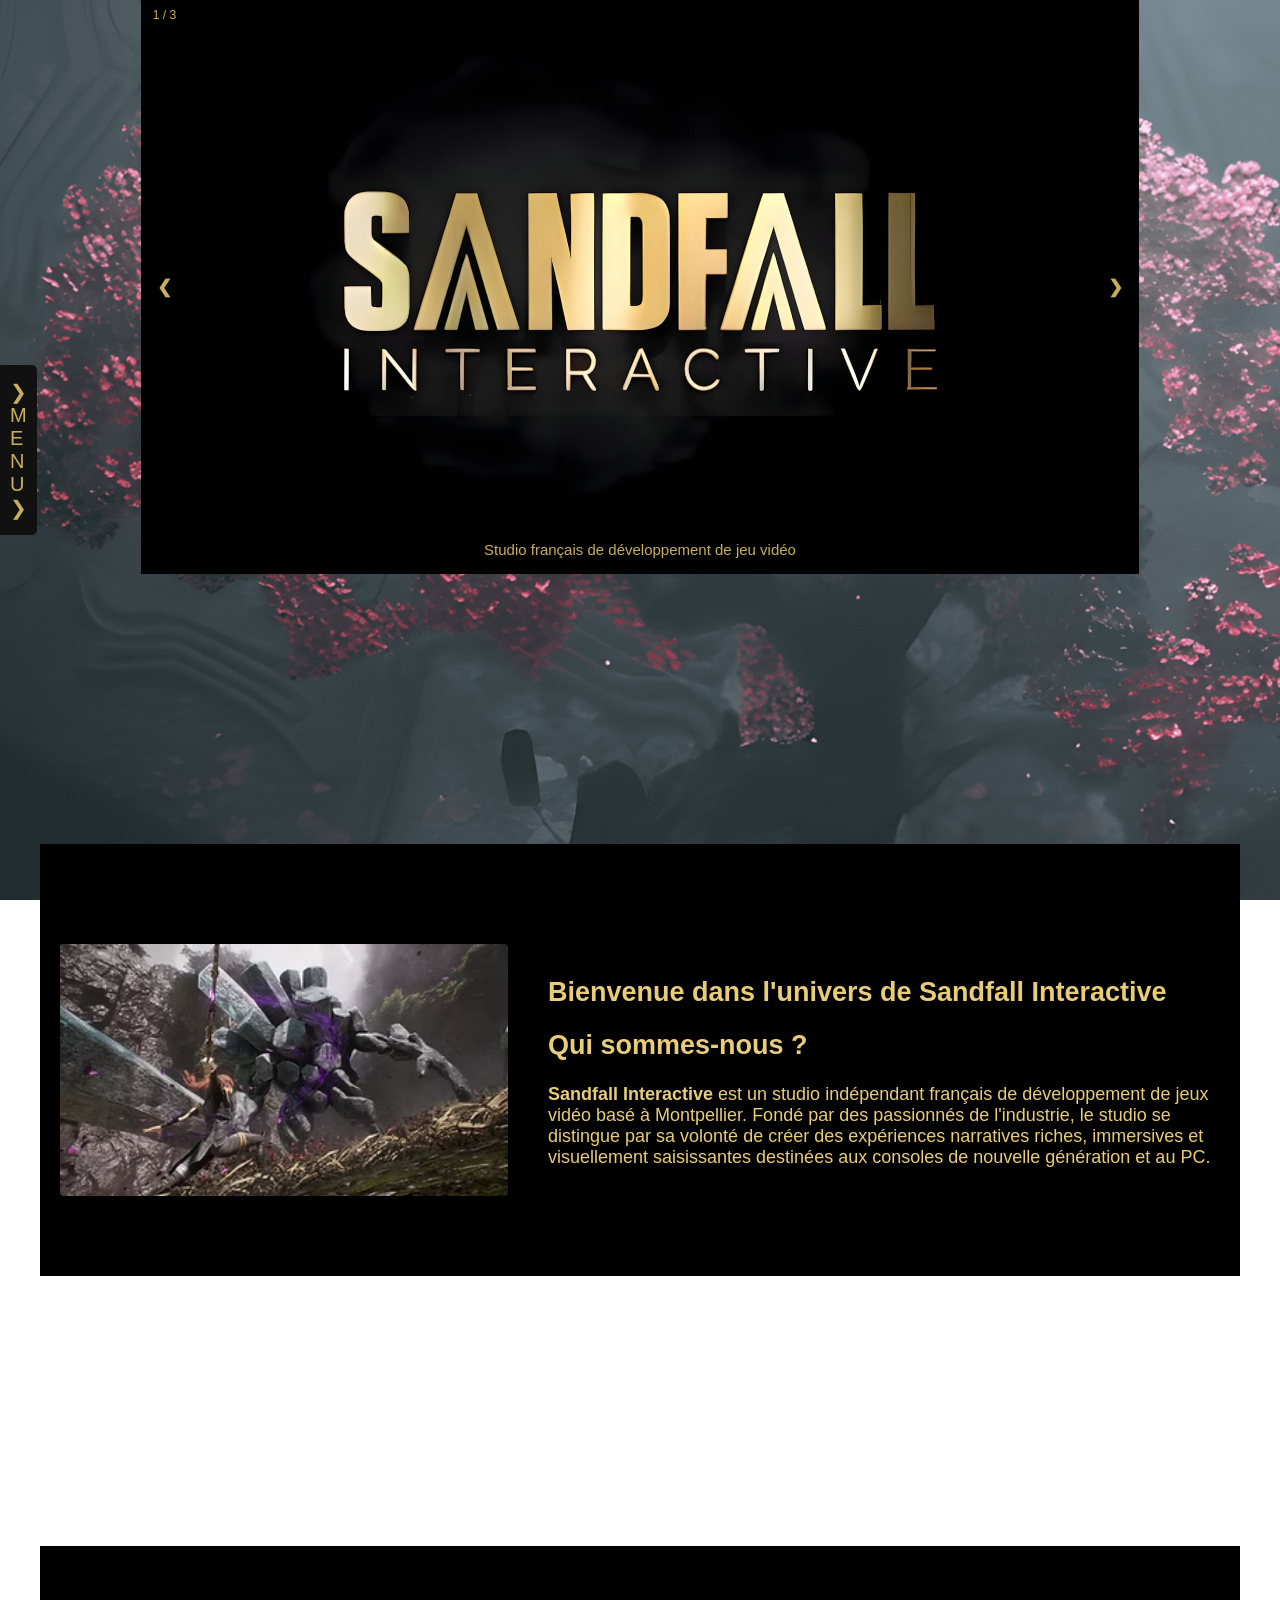
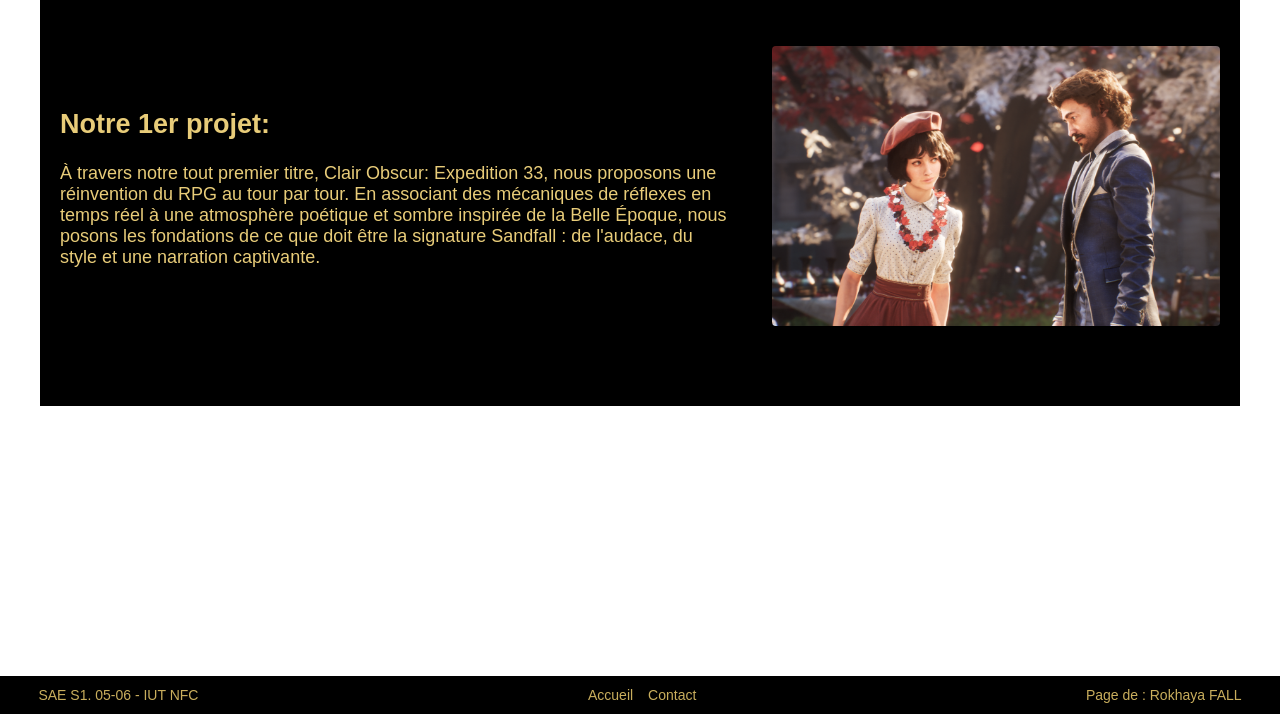
==== index.html @ 835717da "Update index.html" ====
<!DOCTYPE html>
<html lang="fr">
<head>
<meta charset="UTF-8">
<meta name="viewport" content="width=device-width, initial-scale=1">
<link rel="icon" type="image/x-icon" href="images/favicon.ico">
<title>Sandfall interactive</title>
<link href="style.css" rel="stylesheet">
</head>
<body>

<!--  Menu Sidebar -->
<span id="openBtn" class="open-btn" onclick="openNav()">&#10095;<br>M<br>E<br>N<br>U<br>&#10095;</span>
   
	<div id="mySidenav" class="sidenav">
		<a href="javascript:void(0)" class="closebtn" onclick="closeNav()">&times;</a>
	  <a href="index.html">Accueil</a>
      <a href="page2.html">Histoire</a>
      <a href="page3.html">Contact</a>
	  <a href="page4.html">Economie</a>
      <a href="page5.html">Identité Artistique</a>
      <a href="https://www.sandfall.co/" target="_blank"> Site officiel</a>
  </div>







<!--SECTION DE CONTENU (PARALLAXE & SLIDESHOW) -->

<div class="content-block2">
  <header class="parallax"></header>

  <div class="slideshow-container">
    
    <div class="mySlides fade">
      <div class="numbertext">1 / 3</div>
      <img src="images/SandfallInteractive.jpg" style="width:100%" alt="Chat mignon 1">
      <div class="text">Studio français de développement de jeu vidéo</div>
    </div>

    <div class="mySlides fade">
      <div class="numbertext">2 / 3</div>
      <img src="images/img_ppt.avif" style="width:100%" alt="Clair Obscur">
      <div class="text">Création de jeux vidéo narratifs et immersifs</div>
    </div>

    <div class="mySlides fade">
      <div class="numbertext">3 / 3</div>
      <img src="images/GroupeSandFall.png" style="width:100%" alt="Chouette 1">
      <div class="text">Une équipe révolutionnaire</div>
    </div>

    <!-- (bouton Précédent) / (bouton Suivant) -->
    <button type="button" class="prev" onclick="plusSlides(-1)" aria-label="Image précédente">❮</button>
    <button type="button" class="next" onclick="plusSlides(1)" aria-label="Image suivante">❯</button>
  </div>
  
  
</div>

<!--SEPARATION et DEUXIÈME SECTION -->

<!-- Espacement visuel effet parallaxe -->
<div class="parallax-spacer"></div>

<!-- Deuxième bloc de contenu -->
<section class="content-block">
	<div class ="media-block">
		<div class="media-image">
		<img src="images/img_accueil.avif" alt="Illustration Sandfall">
		</div>
		<div class="media-text">
		<h1>Bienvenue dans l'univers de Sandfall Interactive</h1>
			
		<h2>Qui sommes-nous ?</h2>
  <p>
  <strong>Sandfall Interactive</strong> est un studio indépendant français de développement de jeux vidéo basé à Montpellier. Fondé par des passionnés de l'industrie, le studio se distingue par sa volonté de créer des expériences narratives riches, immersives et visuellement saisissantes destinées aux consoles de nouvelle génération et au PC.
</p>
</div>
</div>
</section>

<div class="parallax-spacer"></div>

<section class="content-block">
	<div class="media-block reverse">
		<div class="media-image">
		<img src="images/img_clairobscur.png" alt="Illustration Sandfall">
		</div>
		<div class="media-text">
			<h2>Notre 1er projet: </h2>
			<p>
			À travers notre tout premier titre, Clair Obscur: Expedition 33, nous proposons une réinvention du RPG au tour par tour. En associant des mécaniques de réflexes en temps réel à une atmosphère poétique et sombre inspirée de la Belle Époque, nous posons les fondations de ce que doit être la signature Sandfall : de l'audace, du style et une narration captivante.
			</p>
		</div>
		</div>
		</section>

<!-- Image de fond parallaxe finale -->
<div class="parallax"></div>
<script>
/*
   INITIALISATION DU CARROUSEL
  */

// Indice de la diapositive actuellement affichée (commence à 1)
let slideIndex = 1;

// Lancement du carrousel au chargement de la page
showSlides(slideIndex);


/* 2. FONCTIONS DE NAVIGATION (ÉVÉNEMENTS) */

/**
 * Avance ou recule d'un nombre 'n' de diapositives (boutons Précédent / Suivant)
 */
function plusSlides(n) {
  showSlides(slideIndex += n);
}

/**
 * Affiche directement la diapositive 'n' (clic sur un point de navigation)
 */
function currentSlide(n) {
  showSlides(slideIndex = n);
}


/* MOTEUR D'AFFICHAGE DU SLIDESHOW */

/**
 * Gère le masquage/affichage des images et la mise à jour des points de navigation
 */
function showSlides(n) {
  // Récupération de tous les éléments du slider dans le DOM
  let slides = document.getElementsByClassName("mySlides");
  let dots = document.getElementsByClassName("dot");
  
  // Boucle de défilement : si on dépasse la dernière image, on revient à la première
  if (n > slides.length) { 
    slideIndex = 1; 
  }    
  
  // Si on remonte avant la première image, on passe à la dernière
  if (n < 1) { 
    slideIndex = slides.length; 
  }
  
  // Masque toutes les diapositives
  for (let i = 0; i < slides.length; i++) {
    slides[i].style.display = "none";  
  }
  
  // Retire la classe "active" de tous les points de navigation
  for (let i = 0; i < dots.length; i++) {
    dots[i].className = dots[i].className.replace(" active", "");
  }
  
  // Affiche la diapositive courante et active le point correspondant
  slides[slideIndex - 1].style.display = "block";  
  dots[slideIndex - 1].className += " active";
}

function openNav() {
  // Ouvre la sidebar
  document.getElementById("mySidenav").style.width = "250px";
  // Cache le bouton "MENU" de gauche
  document.getElementById("openBtn").style.display = "none";
}

function closeNav() {
  // Ferme la sidebar
  document.getElementById("mySidenav").style.width = "0";
  // Fait réapparaître le bouton "MENU" de gauche
  document.getElementById("openBtn").style.display = "block";
}
</script>

<footer class="site-footer">
  <div class="footer-container">
    
    <div class="footer-item brand">
      <span>SAE S1. 05-06 - IUT NFC</span>
    </div>
   
    <div class="footer-item links">
      <a href="index.html" >Accueil</a>
      <a href="page3.html" >Contact</a>
    </div>

   
    <div class="footer-item copyright">
      <p> Page de : Rokhaya FALL  </p>
    </div>
  </div>
</footer>
	
</body>
</html>
---- style.css ----
/* STYLES GÉNÉRAUX & BASE */

* {
  box-sizing: border-box;
}

body, 
html {
  height: 100%;
  margin: 0;
  font-family: "Helvetica", sans-serif;
}

body {
  margin: 0;
  font-family: "Helvetica", sans-serif;
  background-image: url('images/image de fond.png');
  background-attachment: fixed;
  background-position: center;
  background-repeat: no-repeat;
  background-size: cover;
}

img {
  vertical-align: middle;
}

/* SECTIONS DE CONTENU & PARALLAX */

.parallax {
  height: 30%; 
  background-attachment: fixed;
  background-position: center;
  background-repeat: no-repeat;
  background-size: cover;
}

/* Espacement entre les blocs pour aérer la page */
.parallax-spacer {
  height: 30vh;
}

/* Blocs de contenu */
.content-block {
  background-color: black; 
  padding: 60px 0 40px;
  max-width: 1200px;
  margin: 0 auto; 
}

.content-block {
  padding: 60px 20px 40px; 
  background-color: black;
  color: #E8CC79;
  font-size: 18px;
}
.content-block2 {

  width: 78%;
  margin: 0 auto; 
  background-color: white;
  font-size: 18px;
}


.content-inner{
	padding: 0 20px;
}

/* SLIDESHOW */

.slideshow-container {
  width: 100%;
  max-width: 100%;
  position: relative;
  margin: 0 auto;
}

.mySlides {
  display: none;
}

/* Boutons "Précédent" et "Suivant" */
.prev, 
.next {
  cursor: pointer;
  position: absolute;
  top: 50%;
  transform: translateY(-50%);
  width: auto;
  padding: 16px;
  color: #C9AE5D;
  font-weight: bold;
  font-size: 18px;
  transition: 0.6s ease;
  border-radius: 0 3px 3px 0;
  user-select: none;
  background: transparent;
  border: none;
}

.next {
  right: 0;
  border-radius: 3px 0 0 3px;
}

.prev:hover, 
.next:hover {
  background-color: rgba(0,0,0,0.8);
}

/* Textes et Légendes */
.text {
  color: #C9AE5D;
  font-size: 15px;
  padding: 8px 12px;
  position: absolute;
  bottom: 8px;
  width: 100%;
  text-align: center;
  text-shadow: 0 1px 3px rgba(0,0,0,0.8);
}

.numbertext {
  color: #C9AE5D;
  font-size: 12px;
  padding: 8px 12px;
  position: absolute;
  top: 0;
  text-shadow: 0 1px 3px rgba(0,0,0,0.8);
}

/* Points de navigation */
.dot {
  cursor: pointer;
  height: 15px;
  width: 15px;
  margin: 0 2px;
  background-color: #bbb;
  border-radius: 50%;
  display: inline-block;
  border: none;
  transition: background-color 0.6s ease;
}

.active, 
.dot:hover {
  background-color: #717171;
}

.fade {
  animation-name: fade;
  animation-duration: 1.5s;
}

@keyframes fade {
  from {
    opacity: .4;
  } 
  to {
    opacity: 1;
  }
}


/* PIED DE PAGE (FOOTER) */

.site-footer {
  background-color: black; 
  color: #C9AE5D;            
  padding: 1.2vh 3vw;       
  font-size: clamp(12px, 1.1vw, 14px); 
  width: 100%;
}

.footer-container {
  display: flex;
  justify-content: space-between; 
  align-items: center;            
  flex-wrap: wrap;                
  gap: 15px;                      
  max-width: 1400px;
  margin: 0 auto;
}

.footer-item {
  display: flex;
  align-items: center;
  gap: 15px; 
}

.site-footer a {
  color:#C9AE5D;
  text-decoration: none;
  transition: color 0.3s ease;
}

.site-footer a:hover {
  color: #ffffff;
}

.site-footer p {
  margin: 0;
}


/*RESPONSIVE*/

@media only screen and (max-width: 300px) {
  .prev, 
  .next, 
  .text {
    font-size: 11px;
  }
}

/*Side bar */
body {
  font-family: "Helvetica", sans-serif;
}

.sidenav {
  height: 100%;
  width: 0;
  position: fixed;
  z-index: 1;
  top: 0;
  left: 0;
  background-color: #111;
  overflow-x: hidden;
  transition: 0.5s;
  padding-top: 60px;
}

.sidenav a {
  padding: 8px 8px 8px 32px;
  text-decoration: none;
  font-size: 25px;
  color: #818181;
  display: block;
  transition: 0.3s;
}

.sidenav a:hover {
  color:#C9AE5D;
}

.sidenav .closebtn {
  position: absolute;
  top: 0;
  right: 25px;
  font-size: 36px;
  margin-left: 50px;
}

@media screen and (max-height: 450px) {
  .sidenav {padding-top: 15px;}
  .sidenav a {font-size: 18px;}
}

/* Style du bouton fléché pour ouvrir la sidebar */
.open-btn {
  position: fixed;
  left: 0;
  top: 50%;
  transform: translateY(-50%);
  background-color: #111;
  color: #C9AE5D;
  padding: 15px 10px;
  font-size: 20px;
  cursor: pointer;
  z-index: 999;
  border-radius: 0 5px 5px 0;
  transition: background-color 0.3s;
}

.open-btn:hover {
  background-color: #C9AE5D;
  color: #111;
}


/*Disposition image et texte modulable (media block)*/

.media-block {
  display: flex;
  align-items: center;
  gap: 40px; /* Espace entre l'image et le texte */
  margin: 40px 0;
  flex-wrap: wrap; /* Passe automatiquement en colonne sur les petits écrans mobiles */
}

/* Classe pour inverser l'ordre (Texte à gauche / Image à droite) */
.media-block.reverse {
  flex-direction: row-reverse;
}

.media-image {
  flex: 1;
  min-width: 280px; /* Évite que l'image ne devienne trop petite */
}

.media-image img {
  width: 100%;
  height: auto;
  border-radius: 4px; /* Optionnel : arrondit légèrement les coins */
  display: block;
}

.media-text {
  flex: 1.5; /* Le texte prend un peu plus de place que l'image */
  min-width: 280px;
}
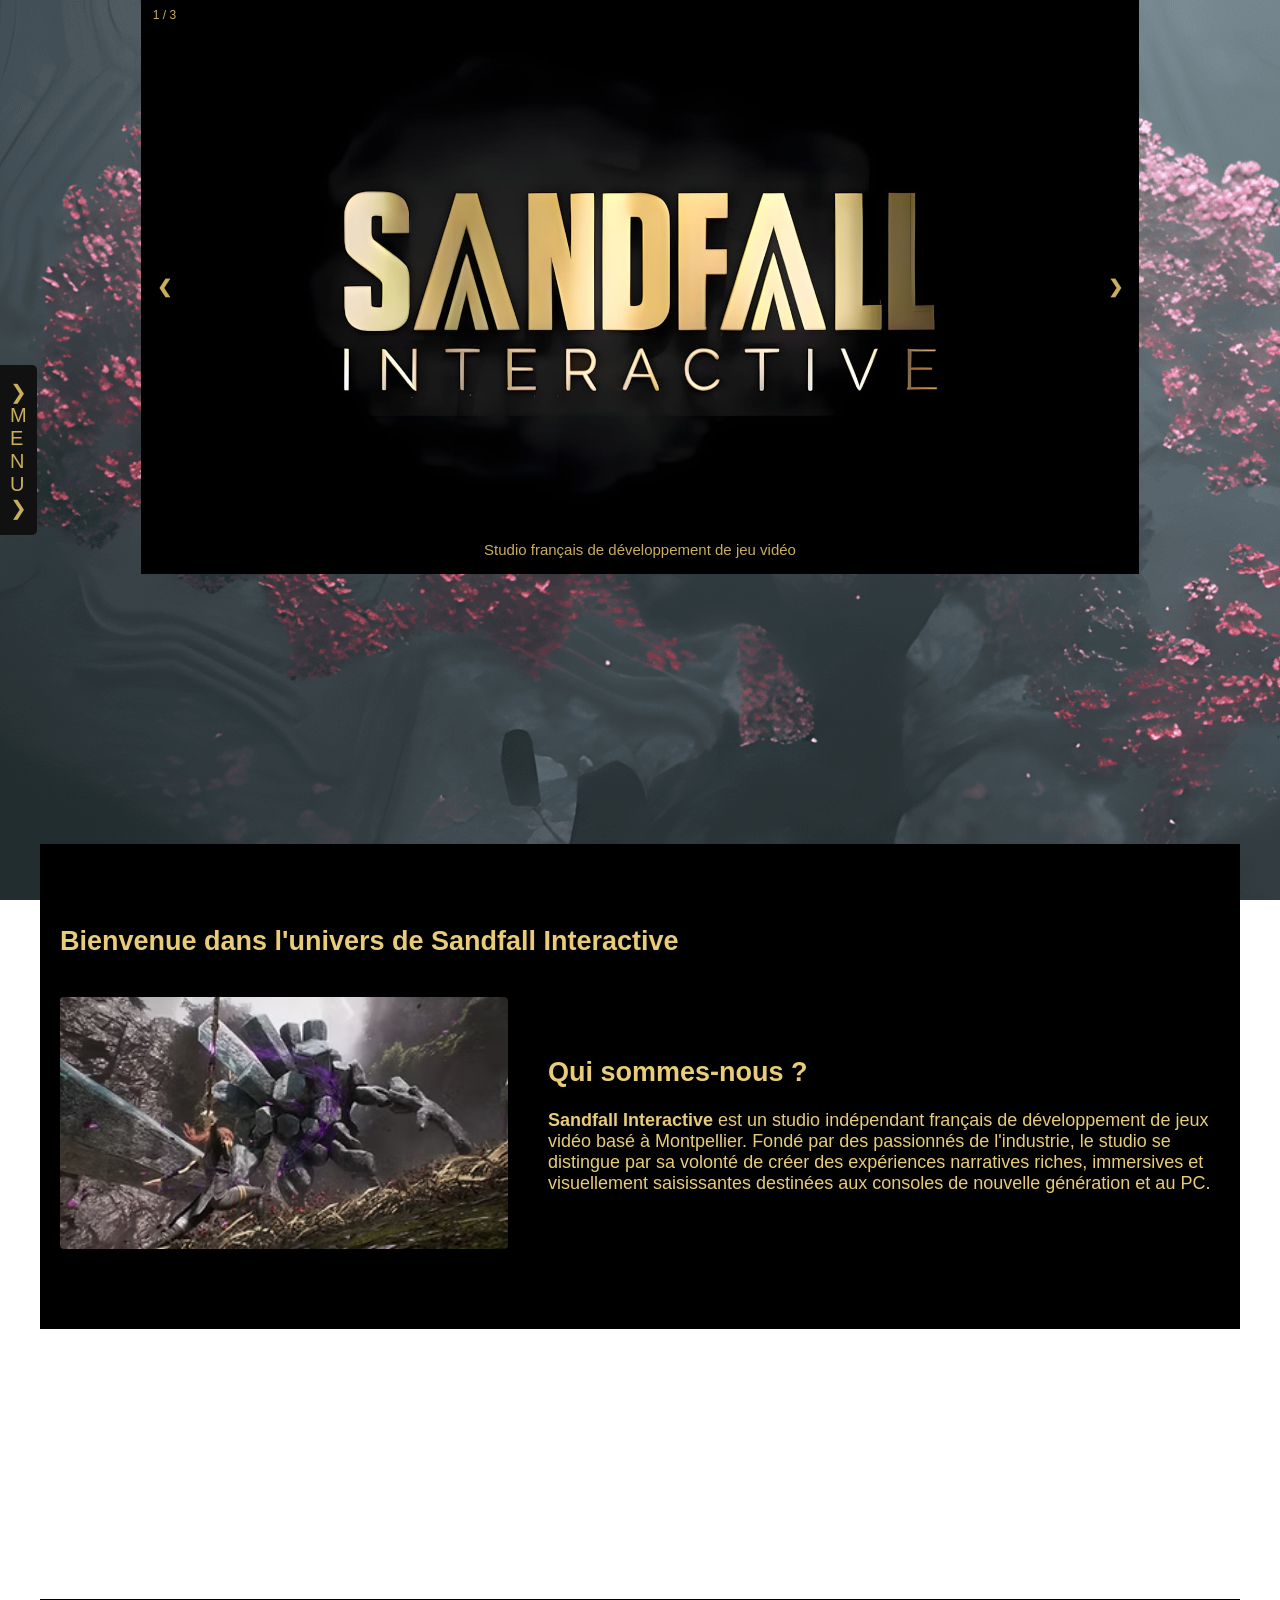
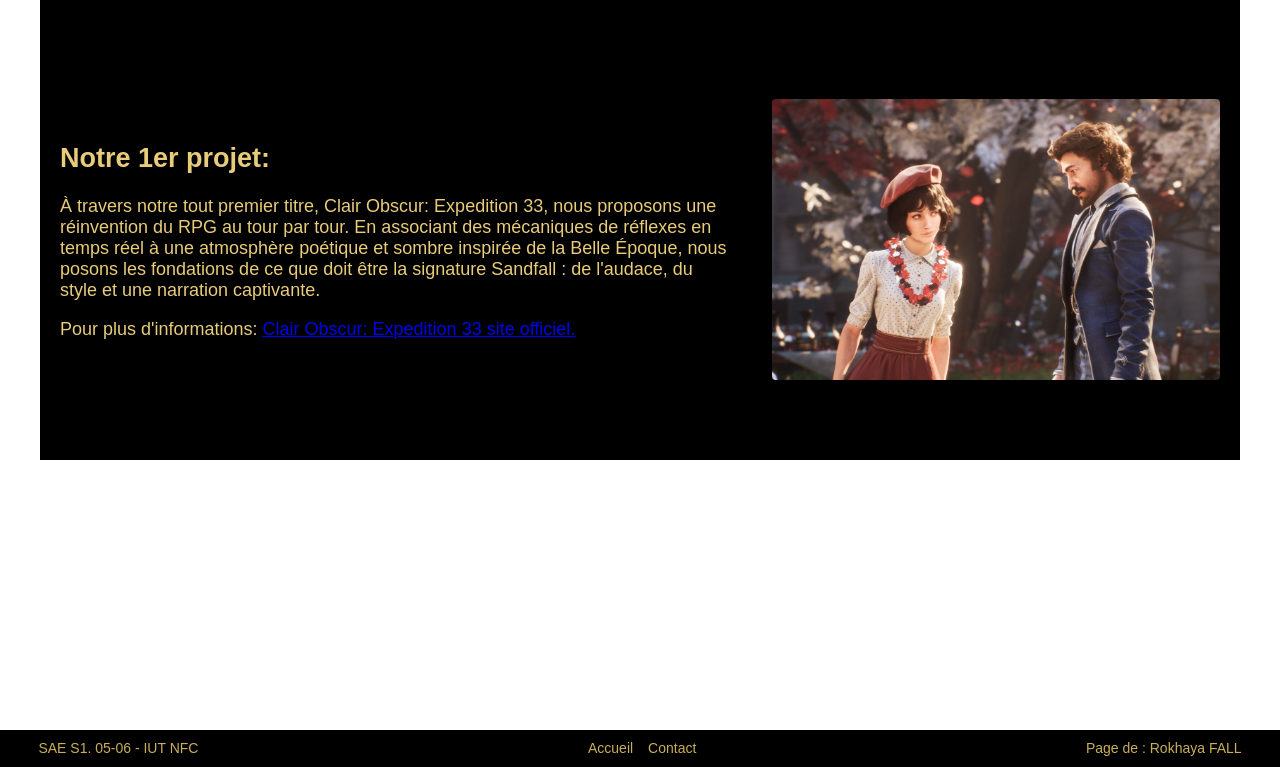
==== commit f0c92bb6: "Update index.html" ====
--- a/index.html
+++ b/index.html
@@ -18,7 +18,7 @@
       <a href="page2.html">Histoire</a>
       <a href="page3.html">Contact</a>
 	  <a href="page4.html">Economie</a>
-      <a href="page5.html">Identité Artistique</a>
+      <a href="page5.html">Développement</a>
       <a href="https://www.sandfall.co/" target="_blank"> Site officiel</a>
   </div>
 
@@ -37,7 +37,7 @@
     
     <div class="mySlides fade">
       <div class="numbertext">1 / 3</div>
-      <img src="images/SandfallInteractive.jpg" style="width:100%" alt="Chat mignon 1">
+      <img src="images/SandfallInteractive.jpg" style="width:100%" alt="Sandfall">
       <div class="text">Studio français de développement de jeu vidéo</div>
     </div>
 
@@ -49,7 +49,7 @@
 
     <div class="mySlides fade">
       <div class="numbertext">3 / 3</div>
-      <img src="images/GroupeSandFall.png" style="width:100%" alt="Chouette 1">
+      <img src="images/GroupeSandFall.png" style="width:100%" alt="Equipe">
       <div class="text">Une équipe révolutionnaire</div>
     </div>
 
@@ -68,13 +68,13 @@
 
 <!-- Deuxième bloc de contenu -->
 <section class="content-block">
+	<h1>Bienvenue dans l'univers de Sandfall Interactive</h1>
+	
 	<div class ="media-block">
 		<div class="media-image">
 		<img src="images/img_accueil.avif" alt="Illustration Sandfall">
 		</div>
 		<div class="media-text">
-		<h1>Bienvenue dans l'univers de Sandfall Interactive</h1>
-			
 		<h2>Qui sommes-nous ?</h2>
   <p>
   <strong>Sandfall Interactive</strong> est un studio indépendant français de développement de jeux vidéo basé à Montpellier. Fondé par des passionnés de l'industrie, le studio se distingue par sa volonté de créer des expériences narratives riches, immersives et visuellement saisissantes destinées aux consoles de nouvelle génération et au PC.
@@ -94,7 +94,9 @@
 			<h2>Notre 1er projet: </h2>
 			<p>
 			À travers notre tout premier titre, Clair Obscur: Expedition 33, nous proposons une réinvention du RPG au tour par tour. En associant des mécaniques de réflexes en temps réel à une atmosphère poétique et sombre inspirée de la Belle Époque, nous posons les fondations de ce que doit être la signature Sandfall : de l'audace, du style et une narration captivante.
+				
 			</p>
+			<p>Pour plus d'informations: <a href= "https://www.sandfall.co/" target="_blank">Clair Obscur: Expedition 33 site officiel.</a></p>
 		</div>
 		</div>
 		</section>
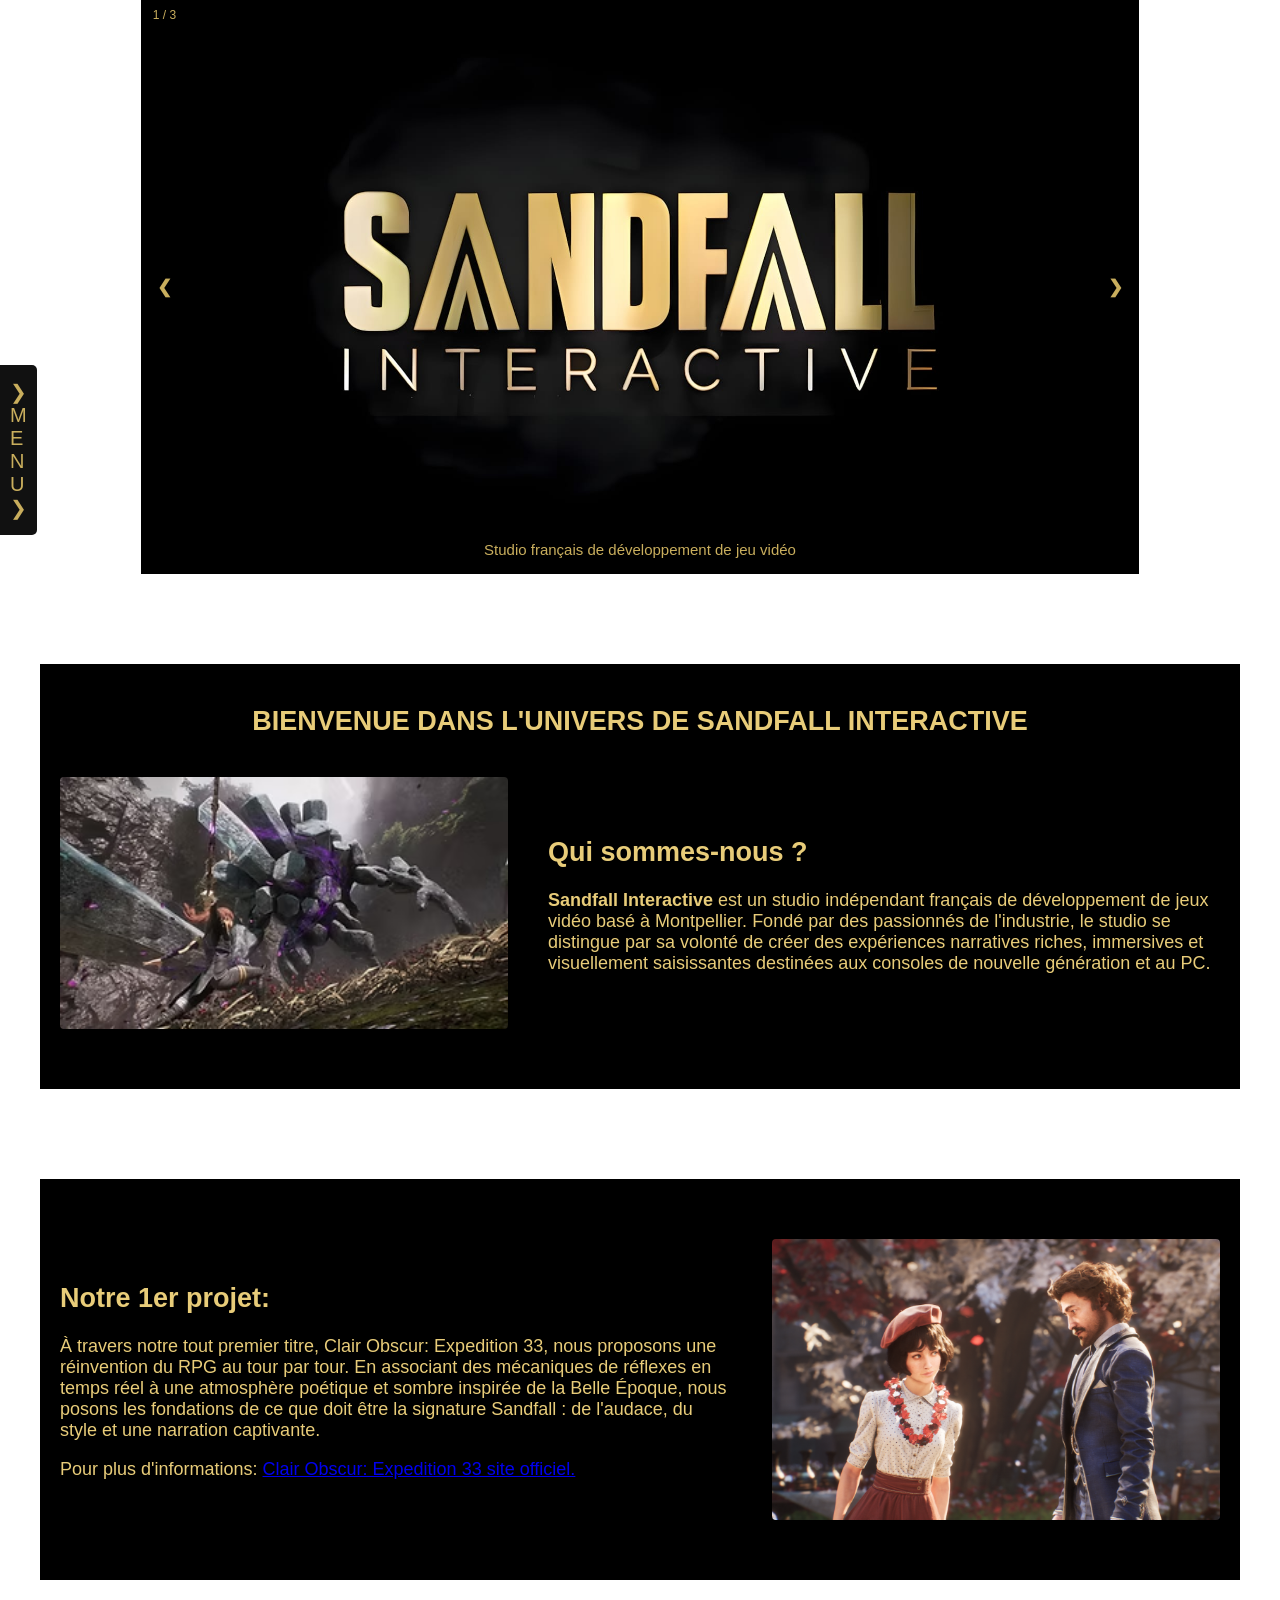
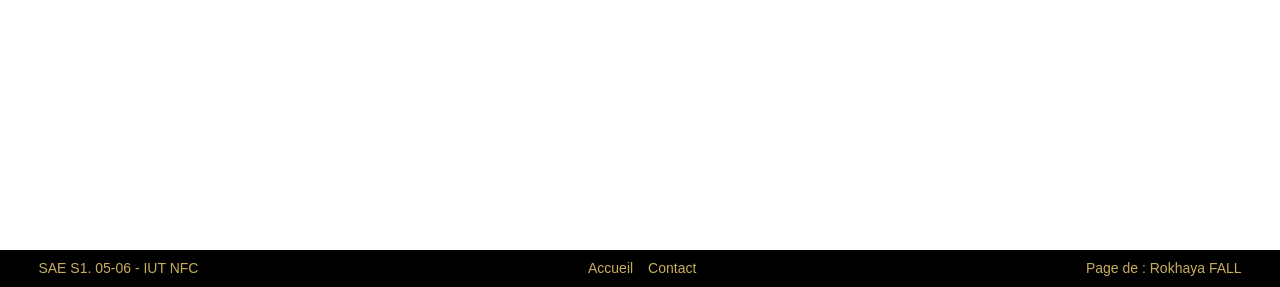
==== commit b036ad22: "Update index.html" ====
--- a/index.html
+++ b/index.html
@@ -16,7 +16,7 @@
 		<a href="javascript:void(0)" class="closebtn" onclick="closeNav()">&times;</a>
 	  <a href="index.html">Accueil</a>
       <a href="page2.html">Histoire</a>
-      <a href="page3.html">Contact</a>
+      <a href="page3.html">Mieux nous connaître</a>
 	  <a href="page4.html">Economie</a>
       <a href="page5.html">Développement</a>
       <a href="https://www.sandfall.co/" target="_blank"> Site officiel</a>
@@ -68,7 +68,7 @@
 
 <!-- Deuxième bloc de contenu -->
 <section class="content-block">
-	<h1>Bienvenue dans l'univers de Sandfall Interactive</h1>
+	<h1 style="text-align: center;">BIENVENUE DANS L'UNIVERS DE SANDFALL INTERACTIVE</h1>
 	
 	<div class ="media-block">
 		<div class="media-image">
--- a/style.css
+++ b/style.css
@@ -14,7 +14,7 @@
 body {
   margin: 0;
   font-family: "Helvetica", sans-serif;
-  background-image: url('images/image de fond.png');
+  background-image: url('images/background.png');
   background-attachment: fixed;
   background-position: center;
   background-repeat: no-repeat;
@@ -37,20 +37,15 @@
 
 /* Espacement entre les blocs pour aérer la page */
 .parallax-spacer {
-  height: 30vh;
+  height: 10vh;
 }
 
 /* Blocs de contenu */
 .content-block {
   background-color: black; 
-  padding: 60px 0 40px;
   max-width: 1200px;
   margin: 0 auto; 
-}
-
-.content-block {
-  padding: 60px 20px 40px; 
-  background-color: black;
+  padding: 20px; 
   color: #E8CC79;
   font-size: 18px;
 }
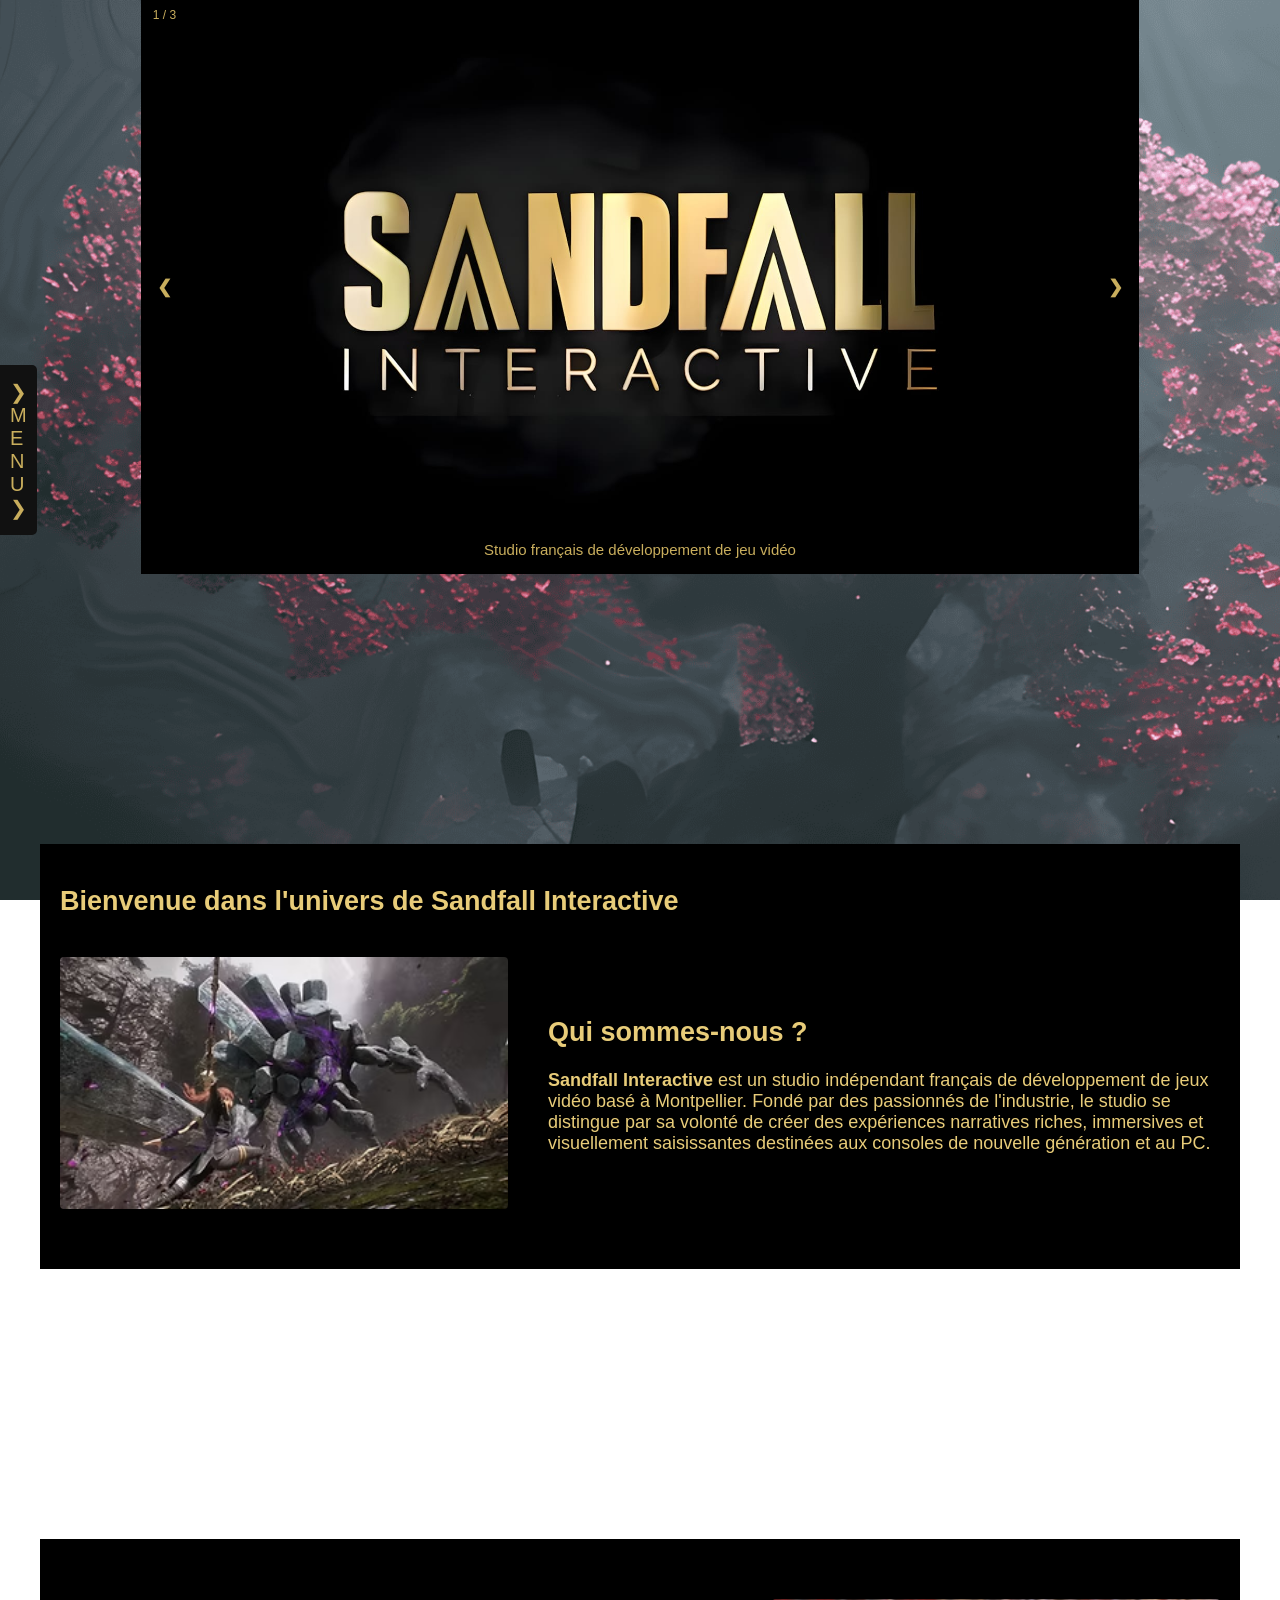
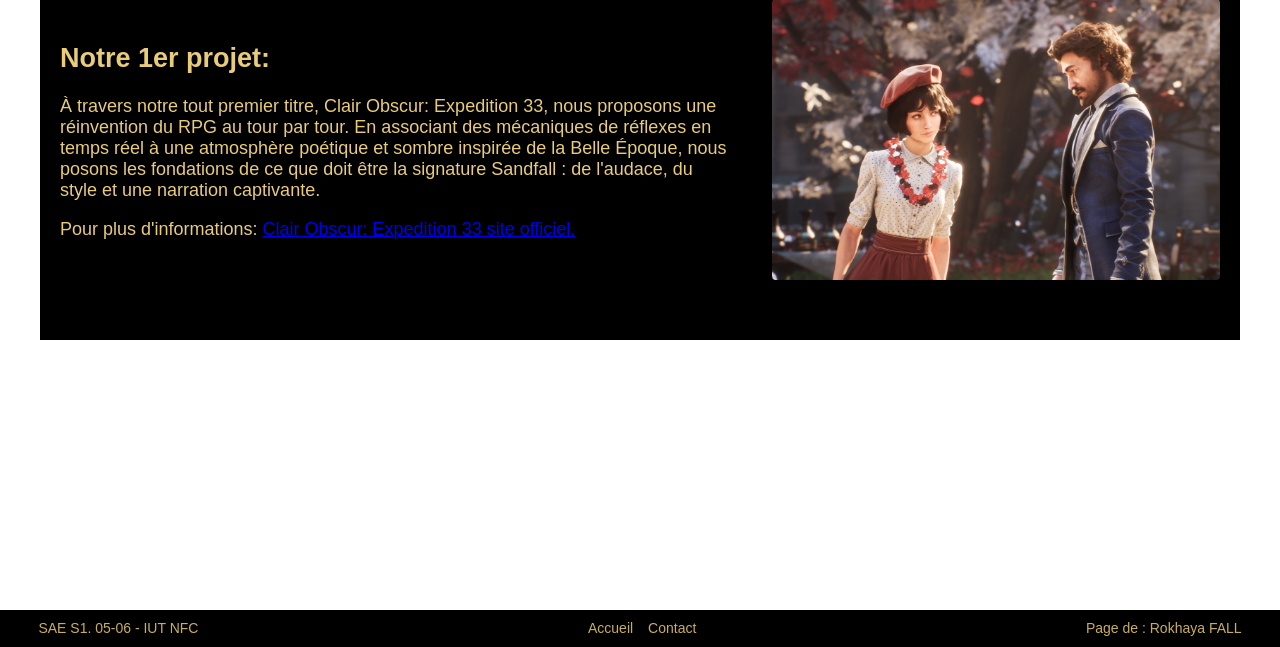
==== commit 76fbe835: "Merge pull request #77 from arthurdessauxumlp/main Update" ====
--- a/index.html
+++ b/index.html
@@ -16,7 +16,7 @@
 		<a href="javascript:void(0)" class="closebtn" onclick="closeNav()">&times;</a>
 	  <a href="index.html">Accueil</a>
       <a href="page2.html">Histoire</a>
-      <a href="page3.html">Mieux nous connaître</a>
+      <a href="page3.html">Contact</a>
 	  <a href="page4.html">Economie</a>
       <a href="page5.html">Développement</a>
       <a href="https://www.sandfall.co/" target="_blank"> Site officiel</a>
@@ -68,7 +68,7 @@
 
 <!-- Deuxième bloc de contenu -->
 <section class="content-block">
-	<h1 style="text-align: center;">BIENVENUE DANS L'UNIVERS DE SANDFALL INTERACTIVE</h1>
+	<h1>Bienvenue dans l'univers de Sandfall Interactive</h1>
 	
 	<div class ="media-block">
 		<div class="media-image">
--- a/style.css
+++ b/style.css
@@ -14,7 +14,7 @@
 body {
   margin: 0;
   font-family: "Helvetica", sans-serif;
-  background-image: url('images/background.png');
+  background-image: url('images/image de fond.png');
   background-attachment: fixed;
   background-position: center;
   background-repeat: no-repeat;
@@ -37,7 +37,7 @@
 
 /* Espacement entre les blocs pour aérer la page */
 .parallax-spacer {
-  height: 10vh;
+  height: 30vh;
 }
 
 /* Blocs de contenu */
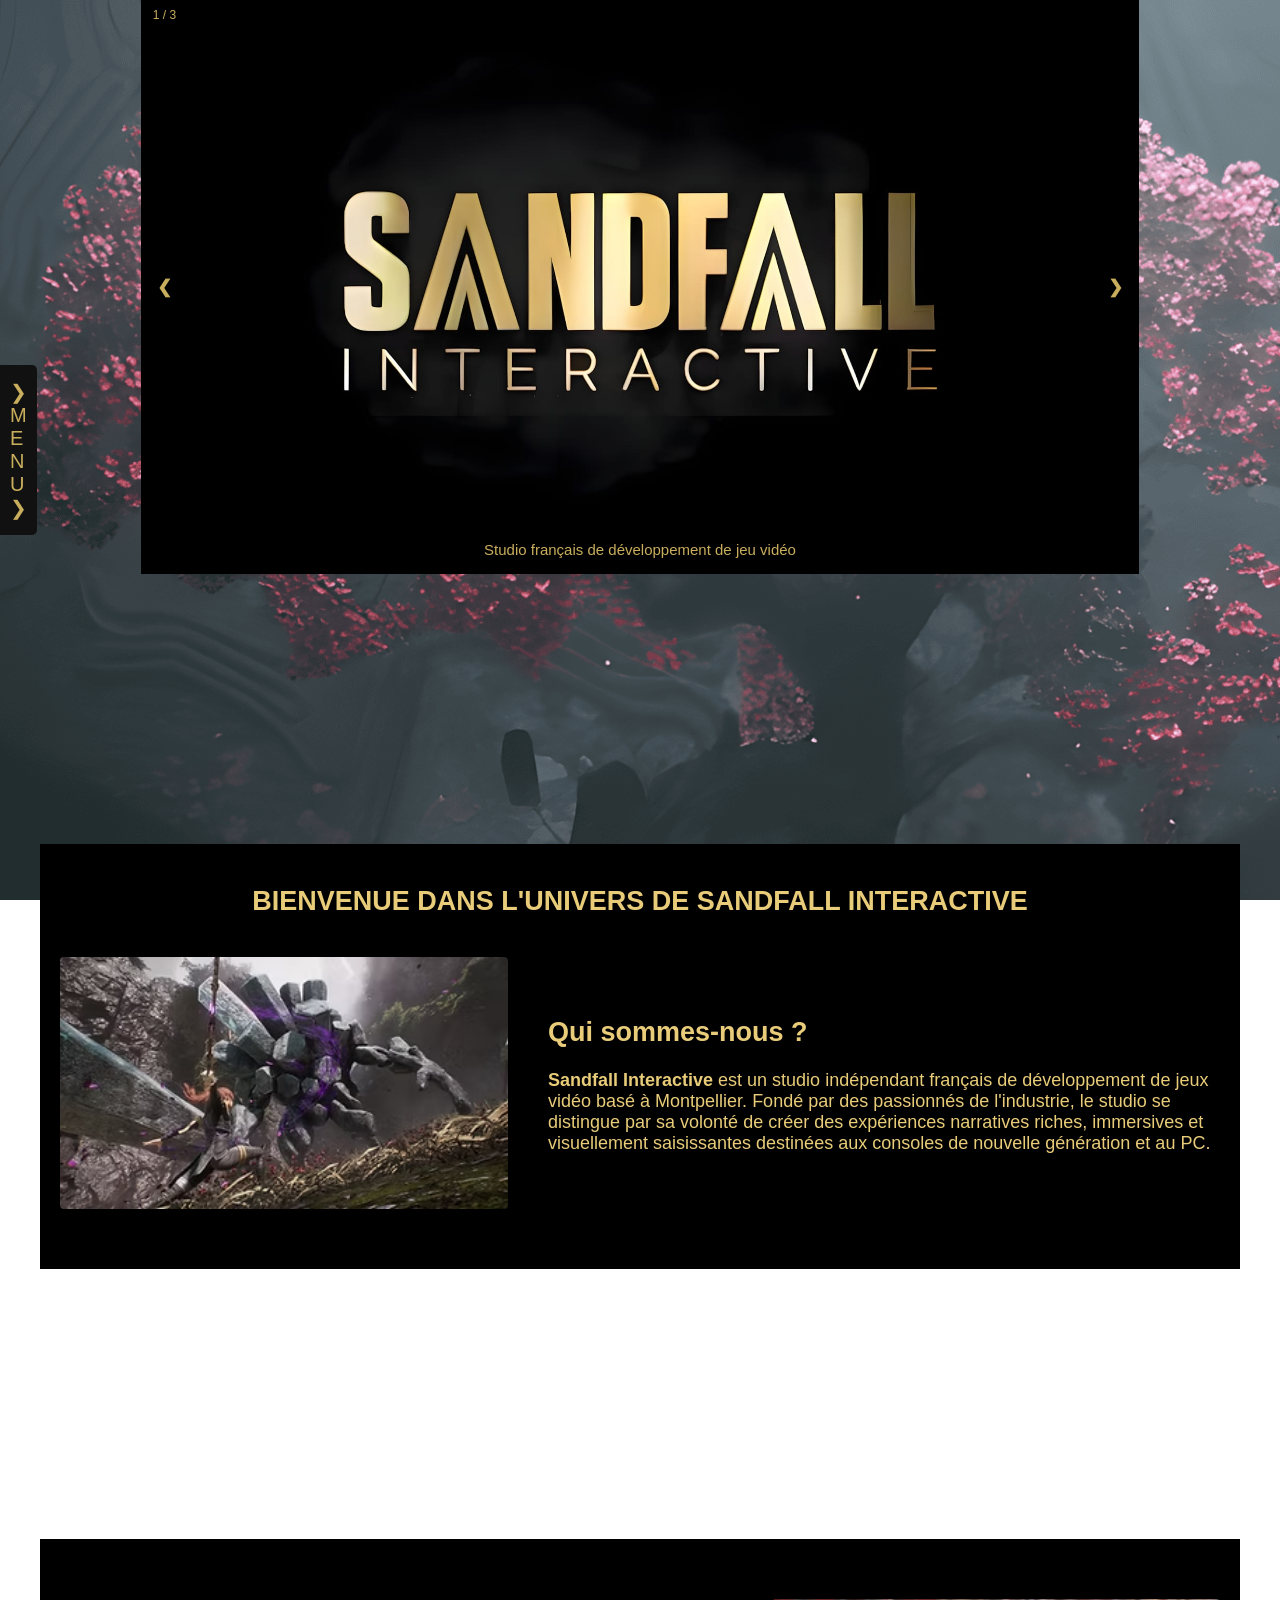
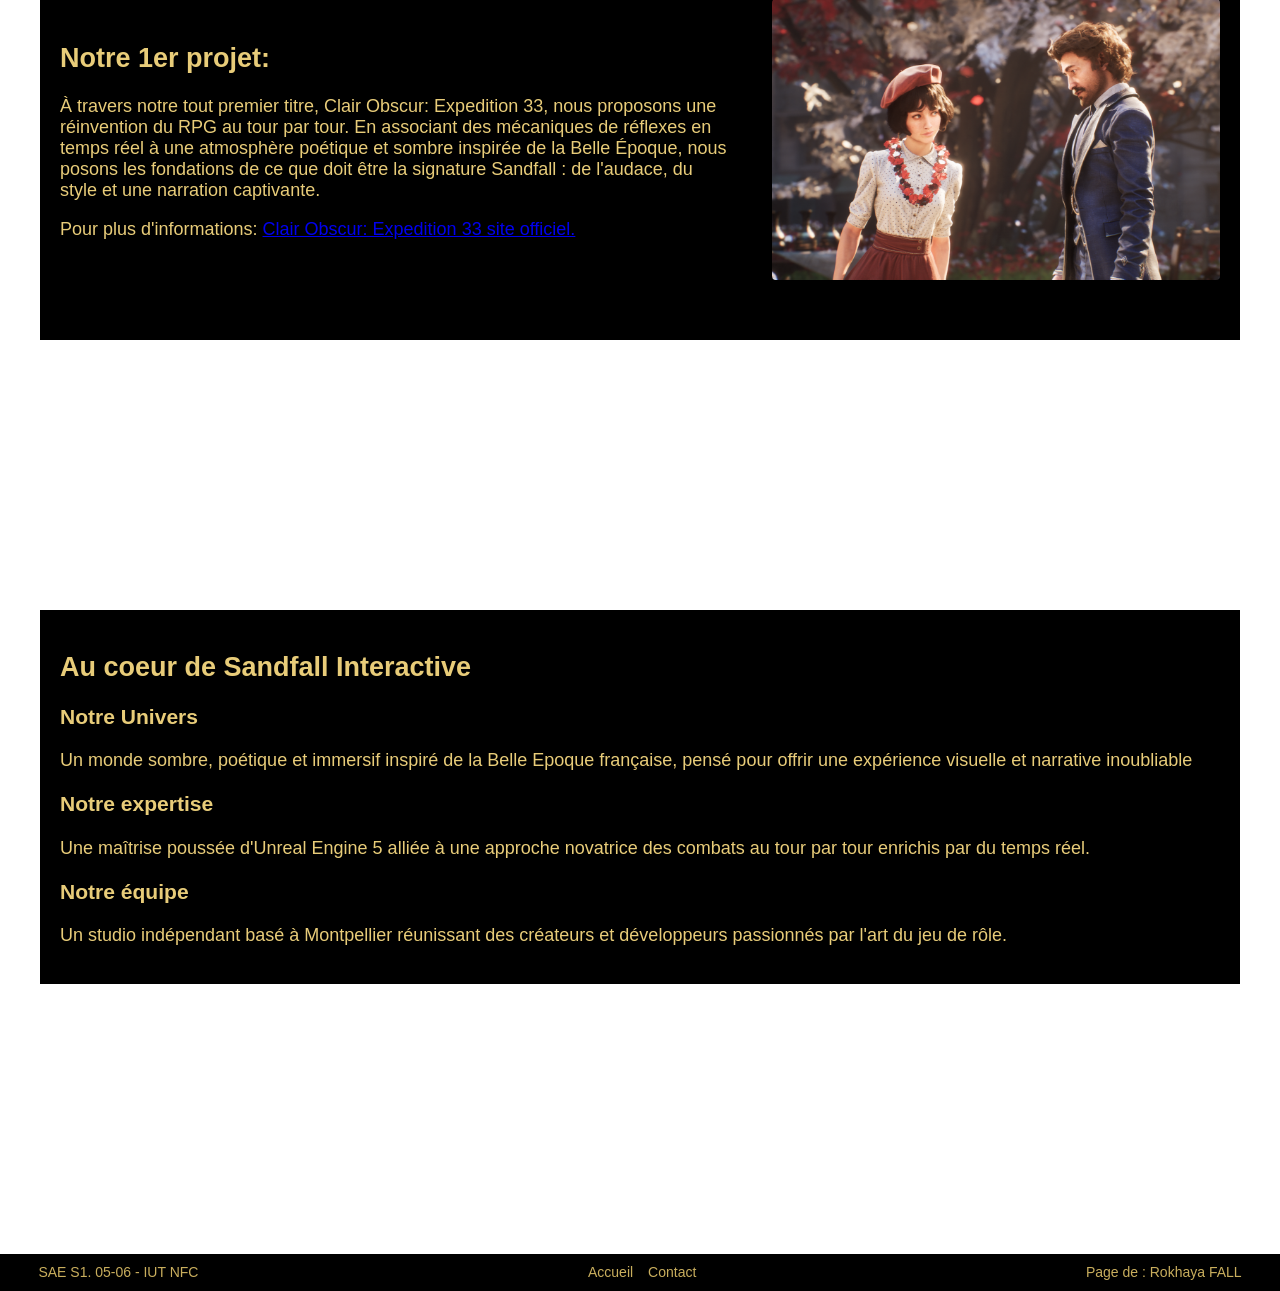
==== commit 0059244c: "Update index.html" ====
--- a/index.html
+++ b/index.html
@@ -16,7 +16,7 @@
 		<a href="javascript:void(0)" class="closebtn" onclick="closeNav()">&times;</a>
 	  <a href="index.html">Accueil</a>
       <a href="page2.html">Histoire</a>
-      <a href="page3.html">Contact</a>
+      <a href="page3.html">Mieux nous connaître</a>
 	  <a href="page4.html">Economie</a>
       <a href="page5.html">Développement</a>
       <a href="https://www.sandfall.co/" target="_blank"> Site officiel</a>
@@ -68,7 +68,7 @@
 
 <!-- Deuxième bloc de contenu -->
 <section class="content-block">
-	<h1>Bienvenue dans l'univers de Sandfall Interactive</h1>
+	<h1 style="text-align: center;">BIENVENUE DANS L'UNIVERS DE SANDFALL INTERACTIVE</h1>
 	
 	<div class ="media-block">
 		<div class="media-image">
@@ -101,6 +101,21 @@
 		</div>
 		</section>
 
+<div class="parallax-spacer"></div>
+	<section class="content-block">
+
+		<h2>Au coeur de Sandfall Interactive</h2>
+		
+		<h3>Notre Univers</h3>
+		<p>Un monde sombre, poétique et immersif inspiré de la Belle Epoque française, pensé pour offrir une expérience visuelle et narrative inoubliable</p>
+
+		<h3>Notre expertise</h3>
+		<p>Une maîtrise poussée d'Unreal Engine 5 alliée à une approche novatrice des combats au tour par tour enrichis par du temps réel.</p>
+
+		<h3>Notre équipe</h3>
+		<p>Un studio indépendant basé à Montpellier réunissant des créateurs et développeurs passionnés par l'art du jeu de rôle.</p>
+
+	</section>
 <!-- Image de fond parallaxe finale -->
 <div class="parallax"></div>
 <script>
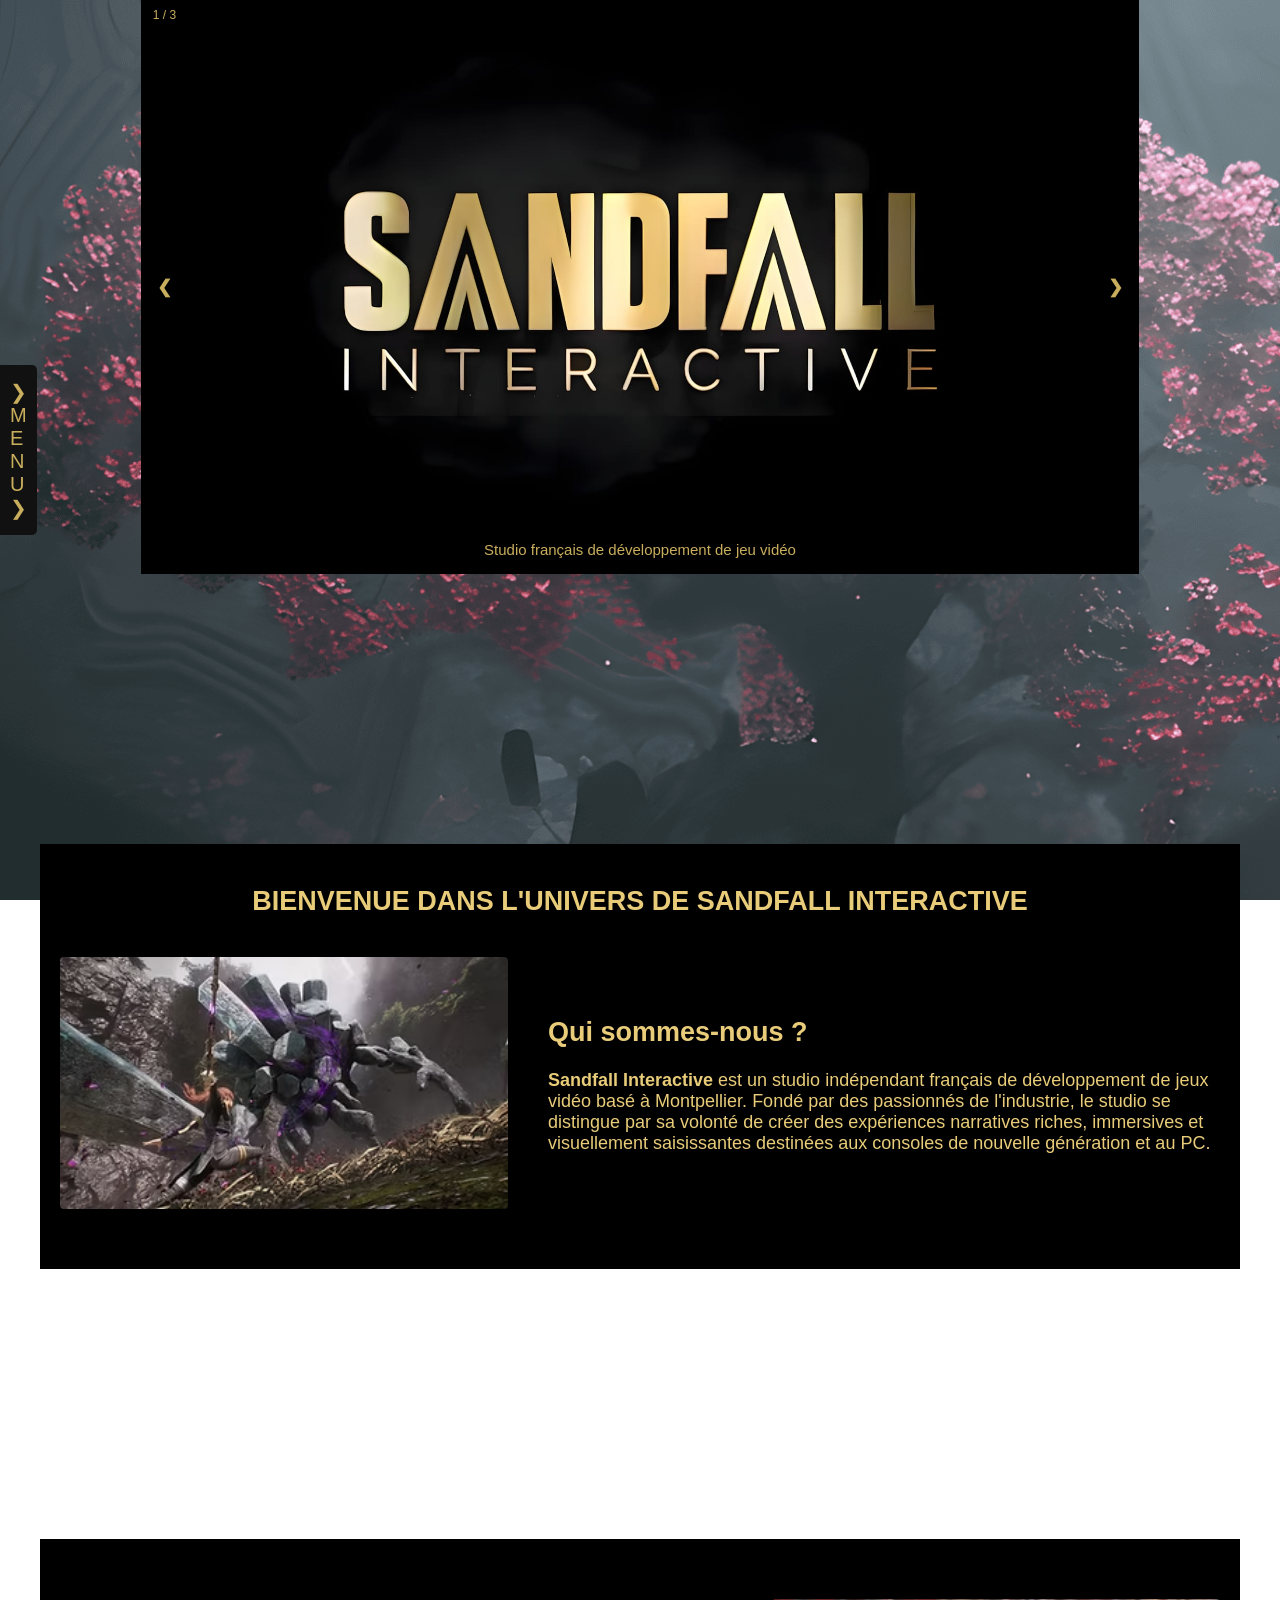
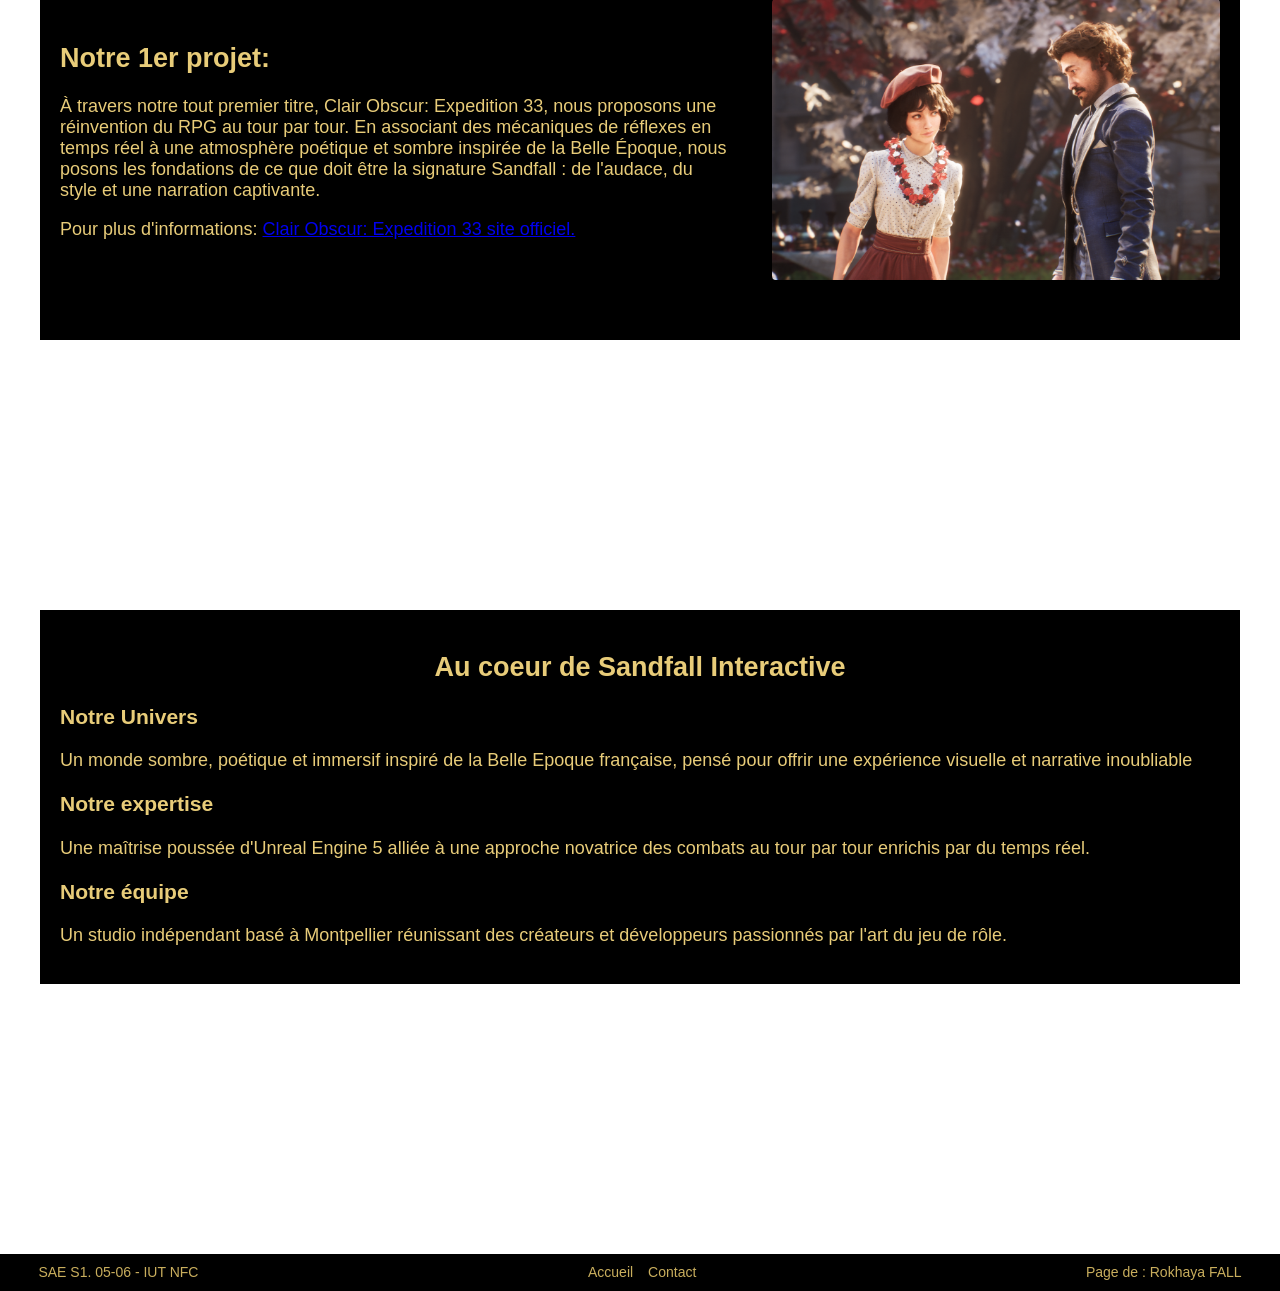
==== commit 897476f3: "Update index.html" ====
--- a/index.html
+++ b/index.html
@@ -104,7 +104,7 @@
 <div class="parallax-spacer"></div>
 	<section class="content-block">
 
-		<h2>Au coeur de Sandfall Interactive</h2>
+		<h2 style="text-align: center;">Au coeur de Sandfall Interactive</h2>
 		
 		<h3>Notre Univers</h3>
 		<p>Un monde sombre, poétique et immersif inspiré de la Belle Epoque française, pensé pour offrir une expérience visuelle et narrative inoubliable</p>
